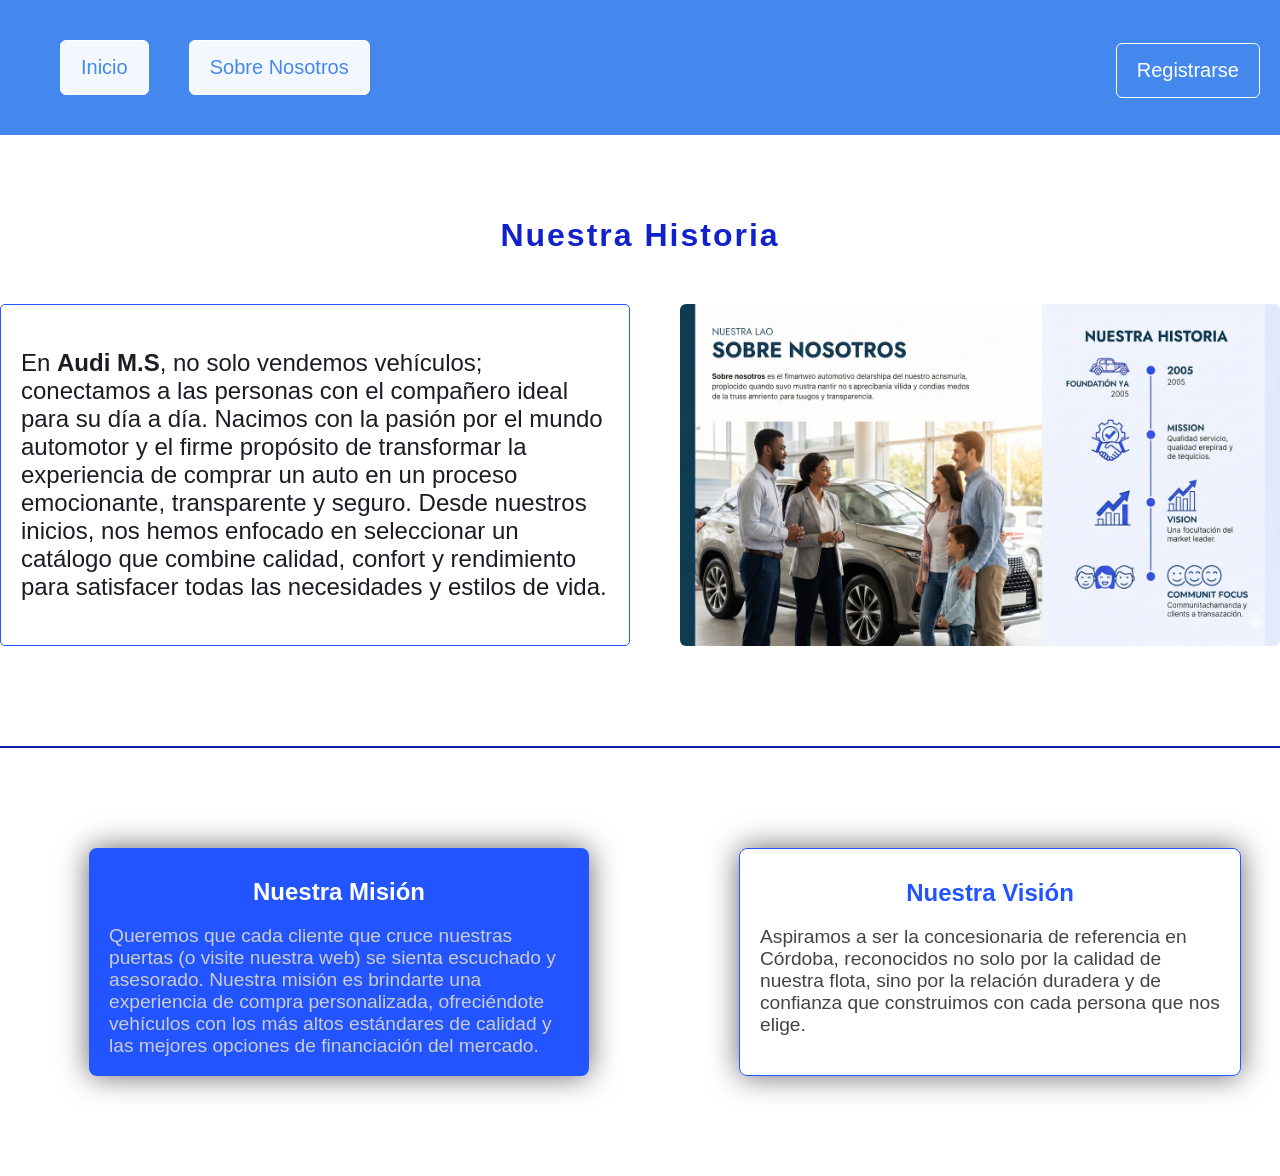
==== about.html @ 130aceeb "proyecto web" ====
<!DOCTYPE html>
<html lang="en">
<head>
    <meta charset="UTF-8">
    <meta name="viewport" content="width=device-width, initial-scale=1.0">
    <title>Sobre Nosotros</title>
    <link rel="stylesheet" href="about.css">
    <script src="about.js"></script>
</head>
<body>
    
    <nav class="nav__container">
        <ul class="nav__ul">
            <li class="nav__li"><a href="index.html" class="li--a">Inicio</a></li>
            <li class="nav__li"><a href="about.html" class="li--a">Sobre Nosotros</a></li>
        </ul>
        <button class="nav__button" onclick="enviar()">Registrarse</button>
    </nav>

    <main>
        <section class="section__sobre">
            <div class="hist__container">
                <h3 class="historia">Nuestra Historia</h3>
                <div class="hist__contenido">
                    <div class="hist__p">
                        <p>
                    En <b>Audi M.S</b>, no solo vendemos vehículos; conectamos a las personas con el compañero ideal para su día a día. Nacimos con la pasión por el mundo automotor y el firme propósito de transformar la experiencia de comprar un auto en un proceso emocionante, transparente y seguro. Desde nuestros inicios, nos hemos enfocado en seleccionar un catálogo que combine calidad, confort y rendimiento para satisfacer todas las necesidades y estilos de vida.
                </p>
                    </div>
                    <img src="imagenes-videos/Gemini_Generated_Image_qotqhnqotqhnqotq.png" alt="">
                </div>
            </div>
        </section>
       <section class="section__mv">
         <div class="line"></div>
            <div class="m-v__container">
                <div class="mision__container">
                <h3 class="mision">Nuestra Misión</h3>
                <p class="mis__p">
                    Queremos que cada cliente que cruce nuestras puertas (o visite nuestra web) se sienta escuchado y asesorado. Nuestra misión es brindarte una experiencia de compra personalizada, ofreciéndote vehículos con los más altos estándares de calidad y las mejores opciones de financiación del mercado.
                </p>
            </div>
            <div class="vision__container">
                <h3 class="vision">Nuestra Visión</h3>
                <p class="vision__p">
                    Aspiramos a ser la concesionaria de referencia en Córdoba, reconocidos no solo por la calidad de nuestra flota, sino por la relación duradera y de confianza que construimos con cada persona que nos elige.
                </p>
            </div>
        </div>
       </section>

    </main>

</body>
</html>
---- about.css ----
body {
    margin: 0;
    font-family: sans-serif;
}

.nav__container {
    background-color: #48e;
    padding: 20px;
    display: flex;
    align-items: center;
    box-sizing: border-box;
    justify-content: space-between;
    width: 100%;
    margin-top: 0;
}

.nav__ul {
    margin: 0;
    display: flex;
    list-style: none;
    padding: 0 0 20px;
}

.li--a {
    text-decoration: none;
    background-color: #fffe;
    color: #48e;
    border: 1px solid #fff;
    display: inline-block;
    padding: 15px 20px;
    font-size: 20px;
    margin-left: 40px;
    border-radius: 6px;
    margin-top: 20px;
}

.li--a:hover {
    background-color: transparent;
    color: #fff;
    transition: all .2s;
    border: 1px solid #fff
}

.nav__button {
    background-color: transparent;
    color: #fff;
    padding: 15px 20px;
    border: 1px solid #fff;
    border-radius: 6px;
    font-size: 20px;    
    margin-top: 6px;
}

.nav__button:hover {
    background-color: #fff;
    color: #48e;
    transition: all .2s;
}

.hist__container {
    max-width: 1300px;
    margin: 50px auto;
    display: flex;
    flex-direction: column;
}

.hist__contenido {
    display: flex;
    flex-direction: row;
    gap: 50px;
}

.historia {
    font-size: 2em;
    text-align: center;
    letter-spacing: 2px;
    color: #1122cc;
    margin-bottom: 50px;
}

.hist__p {
    flex: 1;
    border: 1px solid #2255ff;
    padding: 20px;
    font-size: 1.5em;
    border-radius: 5px;
    color: #1a1d23;
}
img {
    width: 600px;
    height: auto;
    border-radius: 6px;
}

.line {
    width: 100%;
    border-top: 2px solid #12a;
    margin-top: 100px;
}

.section__mv {
    margin-bottom: 100px;
}

.m-v__container {
    display: flex;
    flex-direction: row;
    justify-content: center;
    gap: 100px;
    margin-top: 40px;
}

.mision__container {
    display: flex;
    flex-direction: column;
    max-width: 500px;
    margin-left: 50px;
    background-color: #2255ff;
    border-radius: 8px;
    margin-top: 60px;
    box-shadow: 0 0 30px #0009;
}

.mision {
    text-align: center;
    font-size: 1.5em;
    margin: 0;
    padding: 30px 0 0;
    color: #fff;
}

.mis__p {
    padding: 0 20px;
    font-size: 1.2em;
    color: #ccc;
}

.vision__container {
    display: flex;
    flex-direction: column;
    max-width: 500px;
    margin-left: 50px;
    border: 1px solid #2255ff;
    border-radius: 8px;
    margin-top: 60px;
    box-shadow: 0 0 30px #0009;
}

.vision {
    text-align: center;
    font-size: 1.5em;
    margin: 0;
    padding: 30px 0 0;
    color: #2255ff;
}

.vision__p{
    padding: 0 20px;
    font-size: 1.2em;
    color: #444;
}
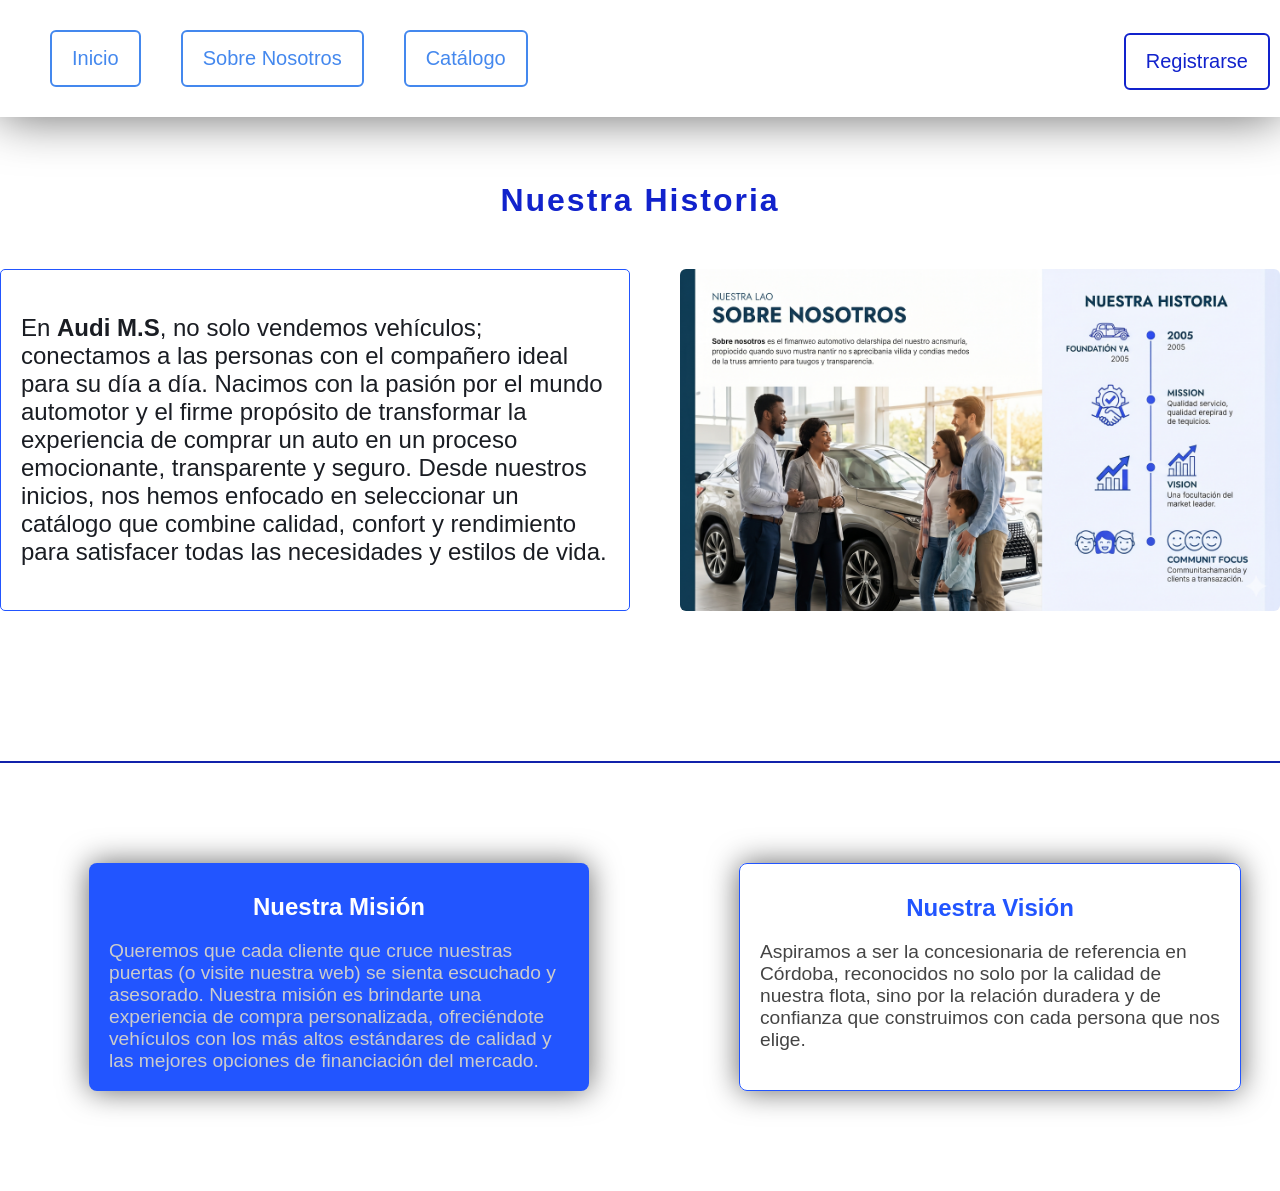
==== commit 0547dd79: "agregando boton catalogo" ====
--- a/about.html
+++ b/about.html
@@ -13,6 +13,7 @@
         <ul class="nav__ul">
             <li class="nav__li"><a href="index.html" class="li--a">Inicio</a></li>
             <li class="nav__li"><a href="about.html" class="li--a">Sobre Nosotros</a></li>
+            <li class="nav__li"><a href="#" class="li--a" onclick="catalogo()">Catálogo</a></li>
         </ul>
         <button class="nav__button" onclick="enviar()">Registrarse</button>
     </nav>
--- a/about.css
+++ b/about.css
@@ -4,14 +4,17 @@
 }
 
 .nav__container {
-    background-color: #48e;
-    padding: 20px;
+    background-color: #fff;
+    padding: 10px;
     display: flex;
     align-items: center;
     box-sizing: border-box;
     justify-content: space-between;
     width: 100%;
     margin-top: 0;
+    box-shadow: 0 0 50px #0009;
+    position: fixed;
+    top: 0;
 }
 
 .nav__ul {
@@ -19,13 +22,14 @@
     display: flex;
     list-style: none;
     padding: 0 0 20px;
+
 }
 
 .li--a {
     text-decoration: none;
-    background-color: #fffe;
+    background-color: #fff;
     color: #48e;
-    border: 1px solid #fff;
+    border: 2px solid #48e;
     display: inline-block;
     padding: 15px 20px;
     font-size: 20px;
@@ -35,31 +39,31 @@
 }
 
 .li--a:hover {
-    background-color: transparent;
+    background-color: #48e;
     color: #fff;
     transition: all .2s;
-    border: 1px solid #fff
+    border: 2px solid #48e
 }
 
 .nav__button {
-    background-color: transparent;
-    color: #fff;
+    background-color: #fff;
+    color: #1122cc;
     padding: 15px 20px;
-    border: 1px solid #fff;
+    border: 2px solid #1122cc;
     border-radius: 6px;
     font-size: 20px;    
     margin-top: 6px;
 }
 
 .nav__button:hover {
-    background-color: #fff;
-    color: #48e;
+    background-color: #1122cc;
+    color: #fff;
     transition: all .2s;
 }
 
 .hist__container {
     max-width: 1300px;
-    margin: 50px auto;
+    margin: 150px auto;
     display: flex;
     flex-direction: column;
 }
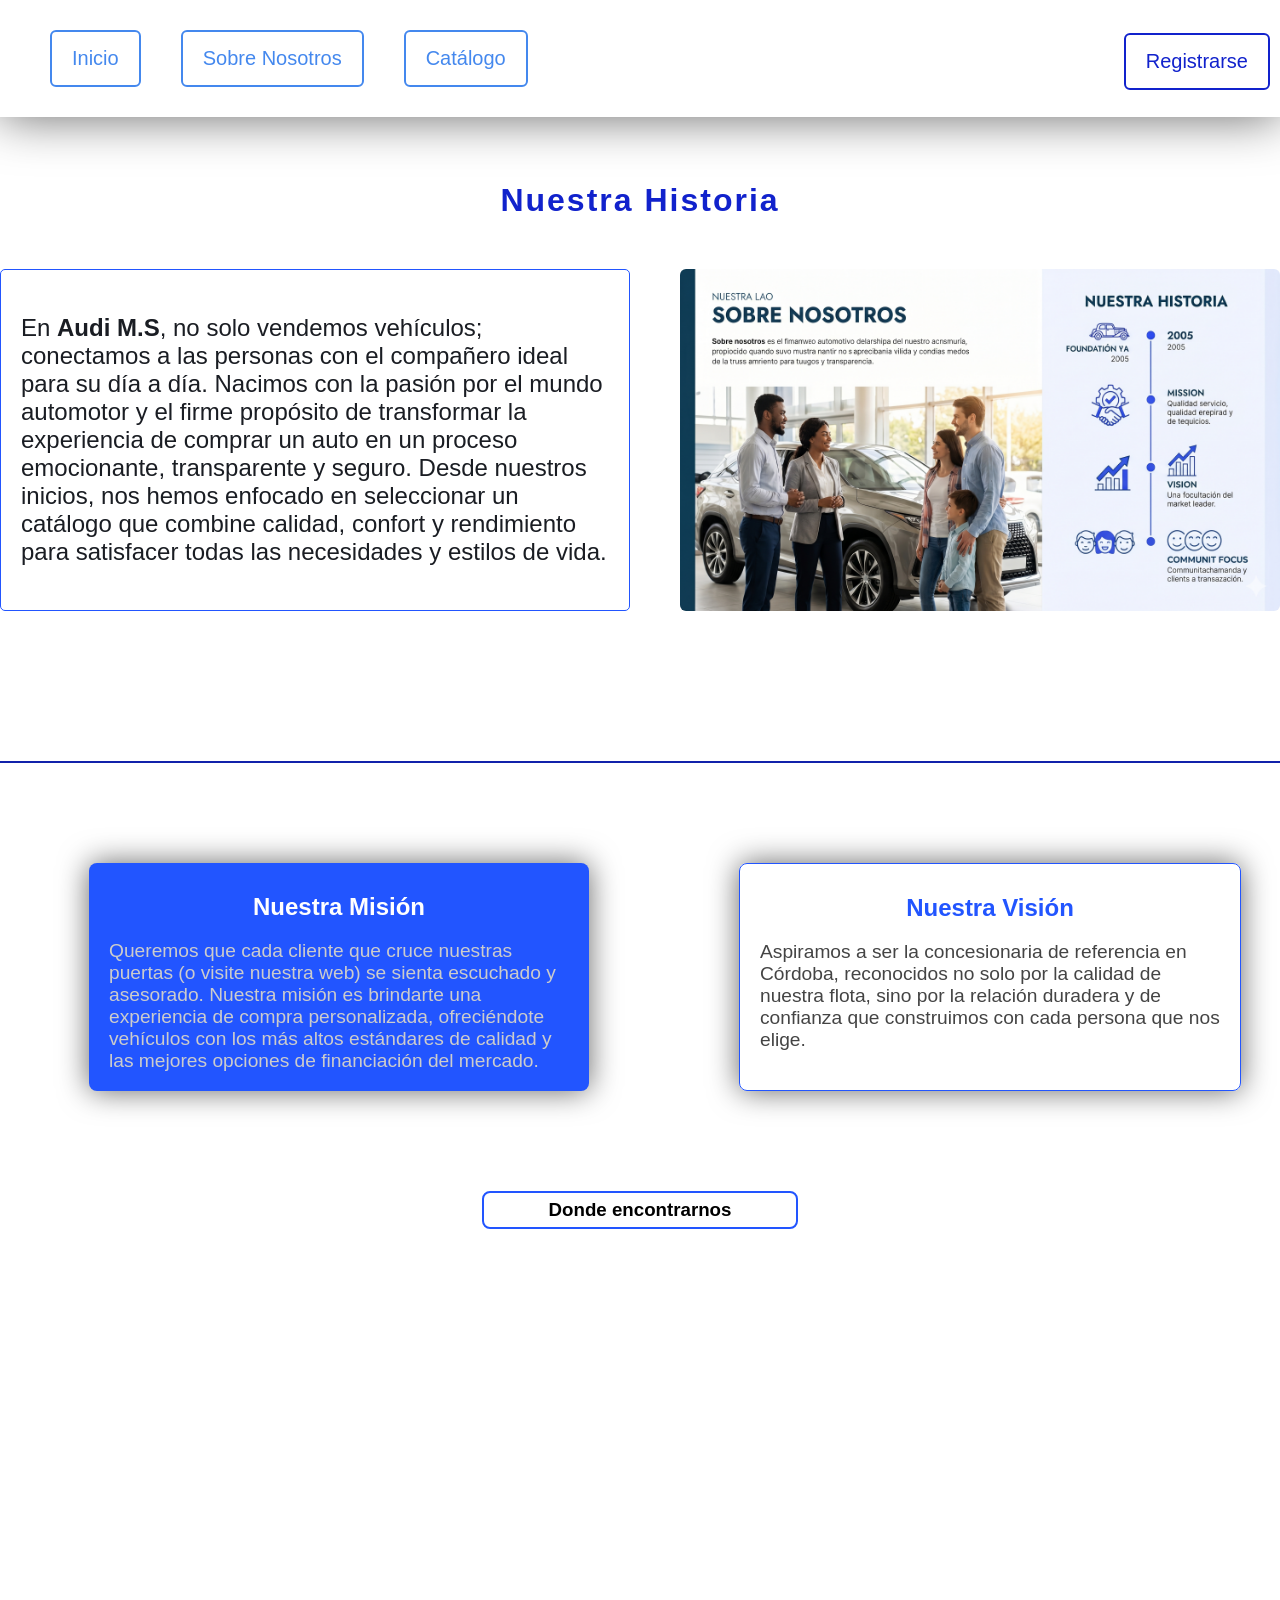
==== commit b15117e9: "agregando mapa" ====
--- a/about.html
+++ b/about.html
@@ -49,8 +49,12 @@
             </div>
         </div>
        </section>
+    </main>
 
-    </main>
+    <section class="mapa__container">
+        <h3 class="title__mapa">Donde encontrarnos</h3>
+        <iframe src="https://www.google.com/maps/embed?pb=!1m18!1m12!1m3!1d217922.65776574146!2d-64.42848578622485!3d-31.41298190721054!2m3!1f0!2f0!3f0!3m2!1i1024!2i768!4f13.1!3m3!1m2!1s0x94329f6a4e92a80d%3A0xa040c303f95db848!2sConcesionario%20Oficial%20Autocity%20C%C3%B3rdoba!5e0!3m2!1ses-419!2sar!4v1778584868381!5m2!1ses-419!2sar" allowfullscreen="" loading="lazy" referrerpolicy="no-referrer-when-downgrade"></iframe>
+    </section>
 
 </body>
 </html>
--- a/about.css
+++ b/about.css
@@ -164,3 +164,27 @@
     color: #444;
 }
 
+.mapa__container {
+    display: flex;
+    flex-direction: column;
+    margin-bottom: 70px;
+    margin-top: 100px;
+}
+
+.title__mapa {
+    text-align: center;
+    padding: 6px;
+    border: 2px solid #2255ff;
+    width: 300px;
+    margin: auto;
+    border-radius: 8px;
+    margin-bottom: 10px;
+}
+
+iframe {
+    width: 600px;
+    height: 400px;
+    border: none;
+    border-radius: 8px;
+    margin: auto;
+}
